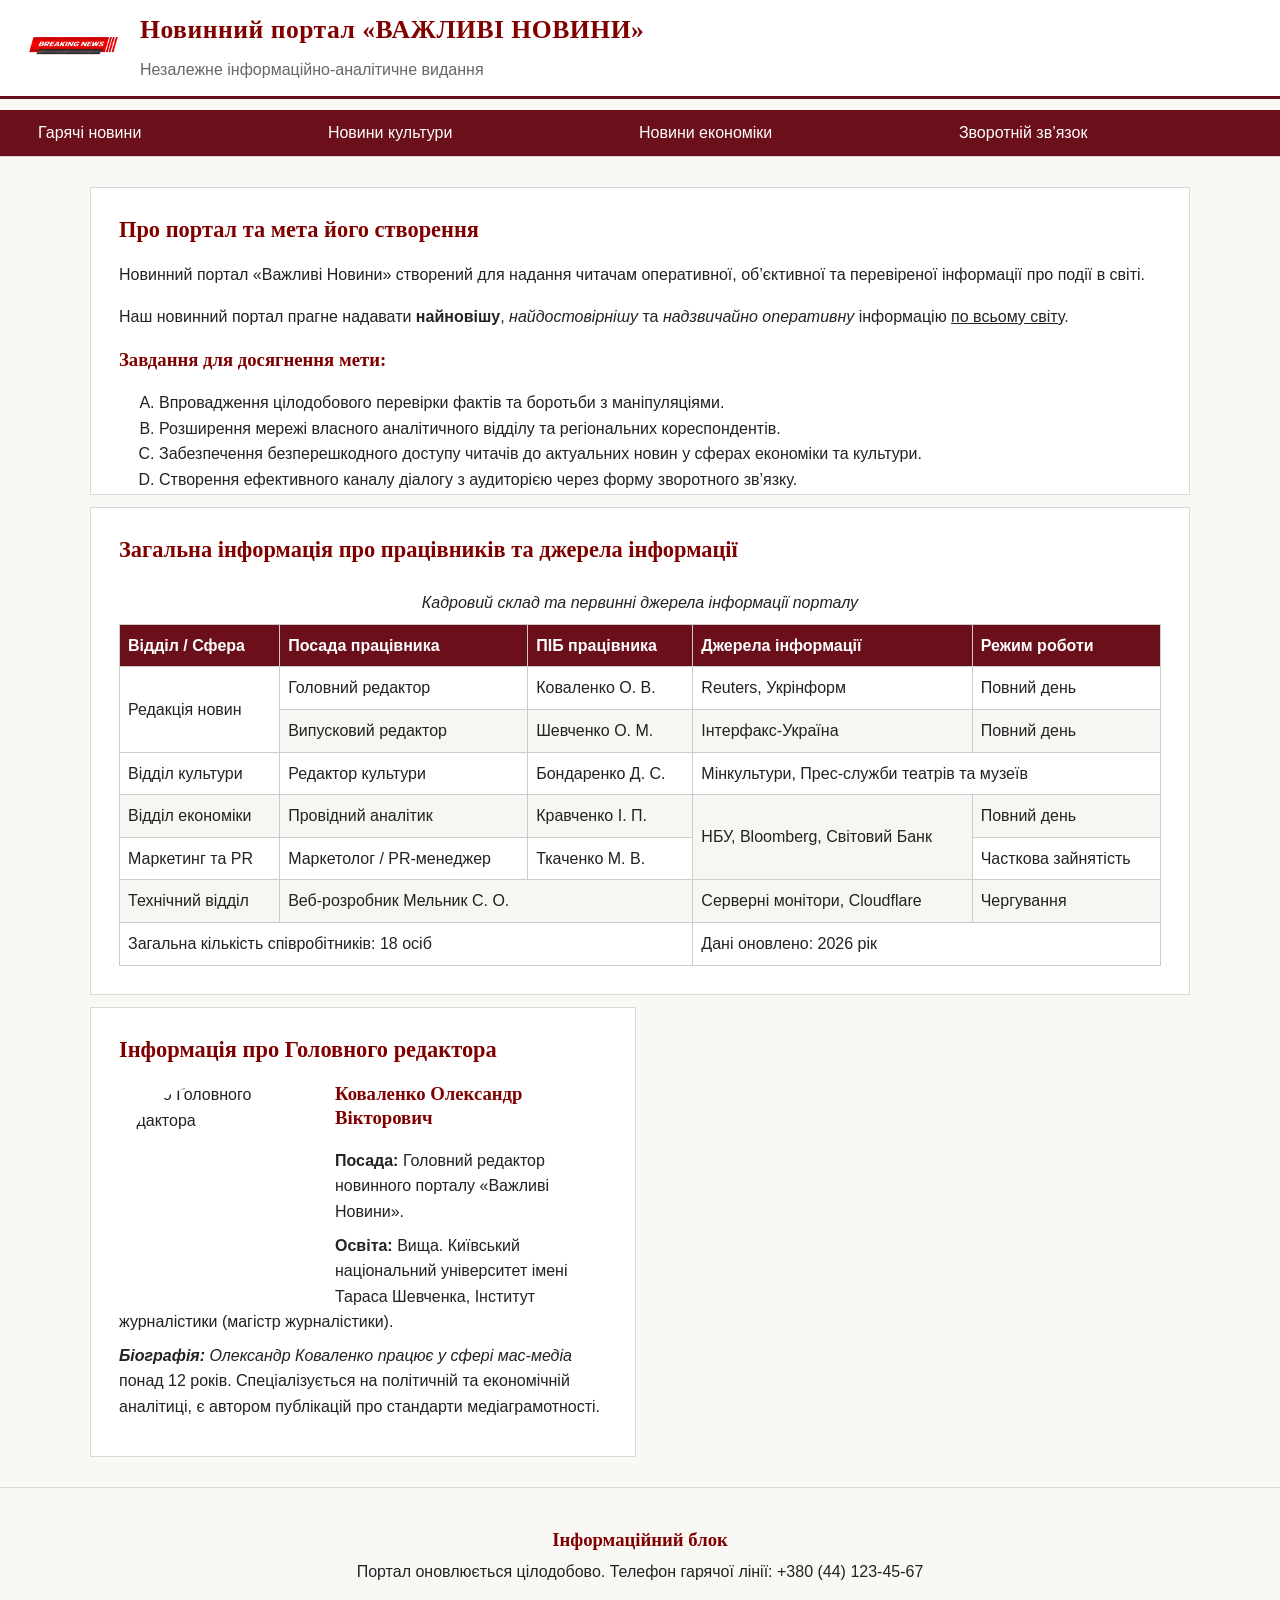
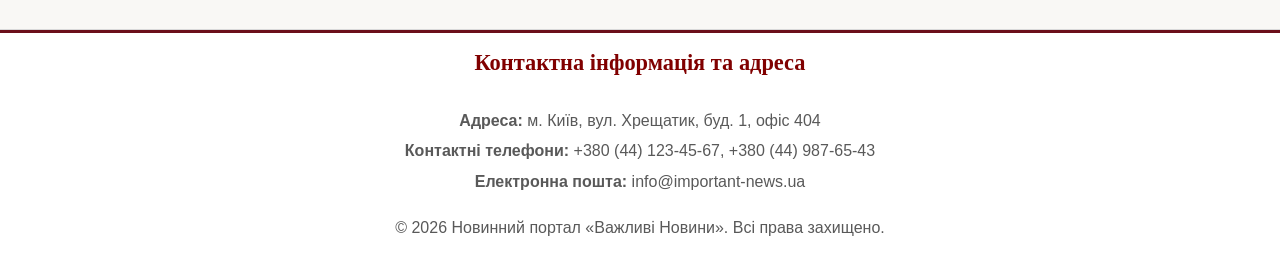
==== index.html @ b8eea4ec "Перенесення файлів у корінь та видалення старих папок" ====
<!DOCTYPE html>
<html lang="uk">

<head>
    <meta charset="UTF-8">
    <meta name="viewport" content="width=device-width, initial-scale=1.0">
    <title>«Важливі Новини»</title>
    <link rel="stylesheet" href="style.css">
    <style>
        body {
            padding-top: 110px;
        }

        header {
            position: absolute;
            top: 0;
            left: 0;
            right: 0;
            z-index: 10;
        }

        nav {
            position: sticky;
            top: 0;
            z-index: 5;
        }

        aside {
            margin: 20px auto;
            padding: 16px 24px;
            max-width: 800px;
            text-align: center;
        }

        aside h3 {
            margin: 4px 0;
        }

        main {
            display: grid;
            grid-template-columns: repeat(2, 1fr);
            gap: 0 8px;
        }

        main>section,
        main>article {
            position: relative;
            margin: 6px 0;
            padding: 28px;
            background: white;
            border: 1px solid hsl(0, 0%, 85%);
        }

        #staff-table {
            grid-column: 1 / -1;
            overflow-x: auto;
        }

        #about {
            grid-column: 1 / -1;
            max-height: 250px;
            overflow-y: auto;
        }

        main>hr {
            display: none;
        }

        table {
            width: 100%;
            border-collapse: collapse;
        }

        caption {
            padding: 8px;
            font-style: italic;
        }

        th,
        td {
            padding: 8px;
            border: 1px solid hsl(0, 0%, 80%);
            text-align: left;
        }

        th {
            background: var(--wine);
            color: white;
        }

        tbody tr:nth-child(even) {
            background: hsl(40, 25%, 96%);
        }

        #editor {
            transition: transform .3s, box-shadow .3s, background-color .3s, border-color .3s;
        }

        #editor:hover {
            transform: translate(-5px, -5px);
            box-shadow: 6px 6px 0 rgba(107, 15, 26, .35);
            background-color: hsl(40, 60%, 96%);
            border-color: maroon;
        }

        #editor img {
            float: left;
            margin: 0 16px 8px 0;
            border-radius: 55%;
        }

        #editor::after {
            content: "";
            display: block;
            clear: both;
        }

        #editor p:last-of-type::first-line {
            font-style: italic;
        }

        footer address {
            display: block;
            width: fit-content;
            margin: 8px auto;
            padding: 8px 16px;
            font-style: normal;
            transition: transform .4s ease;
        }

        footer address:focus {
            transform: scale(1.2);
            transition-delay: 3s;
            outline: 1px none maroon;
        }

        @media (max-width: 800px) {
            main {
                grid-template-columns: 1fr;
            }
        }
    </style>
</head>

<body>

    <header>
        <img src="images/breaking-news.png" alt="Логотип новинного порталу" width="100" height="80">
        <h1>Новинний портал «ВАЖЛИВІ НОВИНИ»</h1>
        <p>Незалежне інформаційно-аналітичне видання</p>
    </header>

    <nav>
        <ul>
            <li><a href="hot-news">Гарячі новини</a></li>
            <li><a href="culture.html">Новини культури</a></li>
            <li><a href="economy.html">Новини економіки</a></li>
            <li><a href="feedback.html">Зворотній зв’язок</a></li>
        </ul>
    </nav>

    <hr>

    <main>

        <section id="about">
            <h2>Про портал та мета його створення</h2>
            <p>
                Новинний портал «Важливі Новини» створений для надання читачам оперативної, об’єктивної та перевіреної
                інформації про події в світі.
            </p>

            <p>
                Наш <span>новинний портал</span> прагне надавати <b>найновішу</b>, <i>найдостовірнішу</i> та
                <em>надзвичайно оперативну</em> інформацію <u>по всьому світу</u>.
            </p>

            <h3>Завдання для досягнення мети:</h3>
            <ol type="A">
                <li>Впровадження цілодобового перевірки фактів та боротьби з маніпуляціями.</li>
                <li>Розширення мережі власного аналітичного відділу та регіональних кореспондентів.</li>
                <li>Забезпечення безперешкодного доступу читачів до актуальних новин у сферах економіки та культури.
                </li>
                <li>Створення ефективного каналу діалогу з аудиторією через форму зворотного зв’язку.</li>
            </ol>

            <h3>Корисні посилання:</h3>
            <p>
                <b>Внутрішні посилання документу:</b><br>
                1. <a href="#staff-table">Перейти до Таблиці працівників та джерел</a><br>
                2. <a href="#editor">Перейти до Інформації про Головного редактора</a>
            </p>
            <p>
                <b>Зовнішні ресурси:</b><br>
                1. <a href="https://www.bbc.com/news" target="_blank">Найбільша у світі новинна організація BBC</a><br>
                2. <a href="https://www.reuters.com" target="_blank">Міжнародне агентство новин Reuters</a>
            </p>
        </section>

        <hr>

        <section id="staff-table">
            <h2>Загальна інформація про працівників та джерела інформації</h2>

            <table>
                <caption>Кадровий склад та первинні джерела інформації порталу</caption>

                <thead>
                    <tr>
                        <th>Відділ / Сфера</th>
                        <th>Посада працівника</th>
                        <th>ПІБ працівника</th>
                        <th>Джерела інформації</th>
                        <th>Режим роботи</th>
                    </tr>
                </thead>

                <tbody>
                    <tr>
                        <td rowspan="2">Редакція новин</td>
                        <td>Головний редактор</td>
                        <td>Коваленко О. В.</td>
                        <td>Reuters, Укрінформ</td>
                        <td>Повний день</td>
                    </tr>
                    <tr>
                        <td>Випусковий редактор</td>
                        <td>Шевченко О. М.</td>
                        <td>Інтерфакс-Україна</td>
                        <td>Повний день</td>
                    </tr>
                    <tr>
                        <td>Відділ культури</td>
                        <td>Редактор культури</td>
                        <td>Бондаренко Д. С.</td>
                        <td colspan="2">Мінкультури, Прес-служби театрів та музеїв</td>
                    </tr>
                    <tr>
                        <td>Відділ економіки</td>
                        <td>Провідний аналітик</td>
                        <td>Кравченко І. П.</td>
                        <td rowspan="2">НБУ, Bloomberg, Світовий Банк</td>
                        <td>Повний день</td>
                    </tr>
                    <tr>
                        <td>Маркетинг та PR</td>
                        <td>Маркетолог / PR-менеджер</td>
                        <td>Ткаченко М. В.</td>
                        <td>Часткова зайнятість</td>
                    </tr>
                    <tr>
                        <td>Технічний відділ</td>
                        <td colspan="2">Веб-розробник Мельник С. О.</td>
                        <td>Серверні монітори, Cloudflare</td>
                        <td>Чергування</td>
                    </tr>
                </tbody>

                <tfoot>
                    <tr>
                        <td colspan="3">Загальна кількість співробітників: 18 осіб</td>
                        <td colspan="2">Дані оновлено: 2026 рік</td>
                    </tr>
                </tfoot>
            </table>
        </section>

        <hr>

        <article id="editor">
            <h2>Інформація про Головного редактора</h2>
            <img src="images/editor.svg" alt="Фото Головного редактора" width="200" height="200">
            <h3>Коваленко Олександр Вікторович</h3>
            <p><strong>Посада:</strong> Головний редактор новинного порталу «Важливі Новини».</p>
            <p><strong>Освіта:</strong> Вища. Київський національний університет імені Тараса Шевченка, Інститут
                журналістики (магістр журналістики).</p>
            <p><strong>Біографія:</strong> Олександр Коваленко працює у сфері мас-медіа понад 12 років. Спеціалізується
                на політичній та економічній аналітиці, є автором публікацій про стандарти медіаграмотності.</p>
        </article>

    </main>

    <hr>

    <aside>
        <h3>Інформаційний блок</h3>
        <p>Портал оновлюється цілодобово. Телефон гарячої лінії: +380 (44) 123-45-67</p>
    </aside>

    <hr>

    <footer>
        <h2>Контактна інформація та адреса</h2>
        <address tabindex="0">
            <p><strong>Адреса:</strong> м. Київ, вул. Хрещатик, буд. 1, офіс 404</p>
            <p><strong>Контактні телефони:</strong> +380 (44) 123-45-67, +380 (44) 987-65-43</p>
            <p><strong>Електронна пошта:</strong> info@important-news.ua</p>
        </address>
        <p>© 2026 Новинний портал «Важливі Новини». Всі права захищено.</p>
    </footer>

</body>

</html>
---- style.css ----
:root {
   --wine: #6b0f1a;
   --paper: hsl(40, 25%, 97%);
   --ink: rgb(34, 34, 34);
}

body {
   margin: 0;
   font-family: "Segoe UI", Arial, sans-serif;
   line-height: 1.6;
   color: var(--ink);
   background: var(--paper);
}

h1,
h2,
h3 {
   font-family: Georgia, "Times New Roman", serif;
   color: maroon;
   line-height: 1.25;
}

h1 {
   margin: 0;
   font-size: 1.6rem;
   letter-spacing: .02em;
}

h2 {
   font-size: 1.4rem;
   margin-top: 0;
}

hr {
   border: 0;
   border-top: 1px solid hsl(0, 0%, 85%);
   margin: 0;
}

header {
   display: grid;
   grid-template-columns: auto 1fr;
   column-gap: 16px;
   align-items: center;
   padding: 8px 24px;
   background: white;
   border-bottom: 3px solid var(--wine);
}

header img {
   grid-row: span 2;
}

header p {
   margin: 0;
   color: hsl(0, 0%, 40%);
}

nav>ul {
   display: grid;
   grid-auto-flow: column;
   gap: 4px;
   margin: 0;
   padding: 0 24px;
   list-style: none;
   background: var(--wine);
}

nav a {
   display: block;
   padding: 10px 14px;
   color: white;
   text-decoration: none;
}

nav a:hover {
   background: rgb(140, 30, 45);
}

a[href*="http"] {
   font-weight: 700;
   color: var(--wine);
}

a[href^="http"] {
   color: var(--wine);
}

main {
   max-width: 1100px;
   margin: 0 auto;
   padding: 24px;
   animation: fadeIn .8s ease-out;
}

h2+p,
h3~p {
   margin: .5em 0;
}

main nav form {
   margin-top: 16px;
}

button {
   padding: 8px 18px;
   border: 2px solid var(--wine);
   border-radius: 4px;
   cursor: pointer;
   background: white;
   color: var(--wine);
   font: inherit;
}

button:hover {
   background: var(--wine);
   color: white;
}

:focus-visible {
   outline: 2px solid maroon;
   outline-offset: 2px;
}

footer {
   padding: 16px 24px;
   text-align: center;
   color: hsl(0, 0%, 35%);
   border-top: 3px solid var(--wine);
   background: white;
}

footer p {
   margin: .3em 0;
}

@keyframes fadeIn {
   from {
      opacity: 0;
   }

   to {
      opacity: 1;
   }
}

@media (prefers-reduced-motion: reduce) {
   main {
      animation: none;
   }
}

@media (max-width: 640px) {
   nav>ul {
      grid-auto-flow: row;
      padding: 0;
   }
}
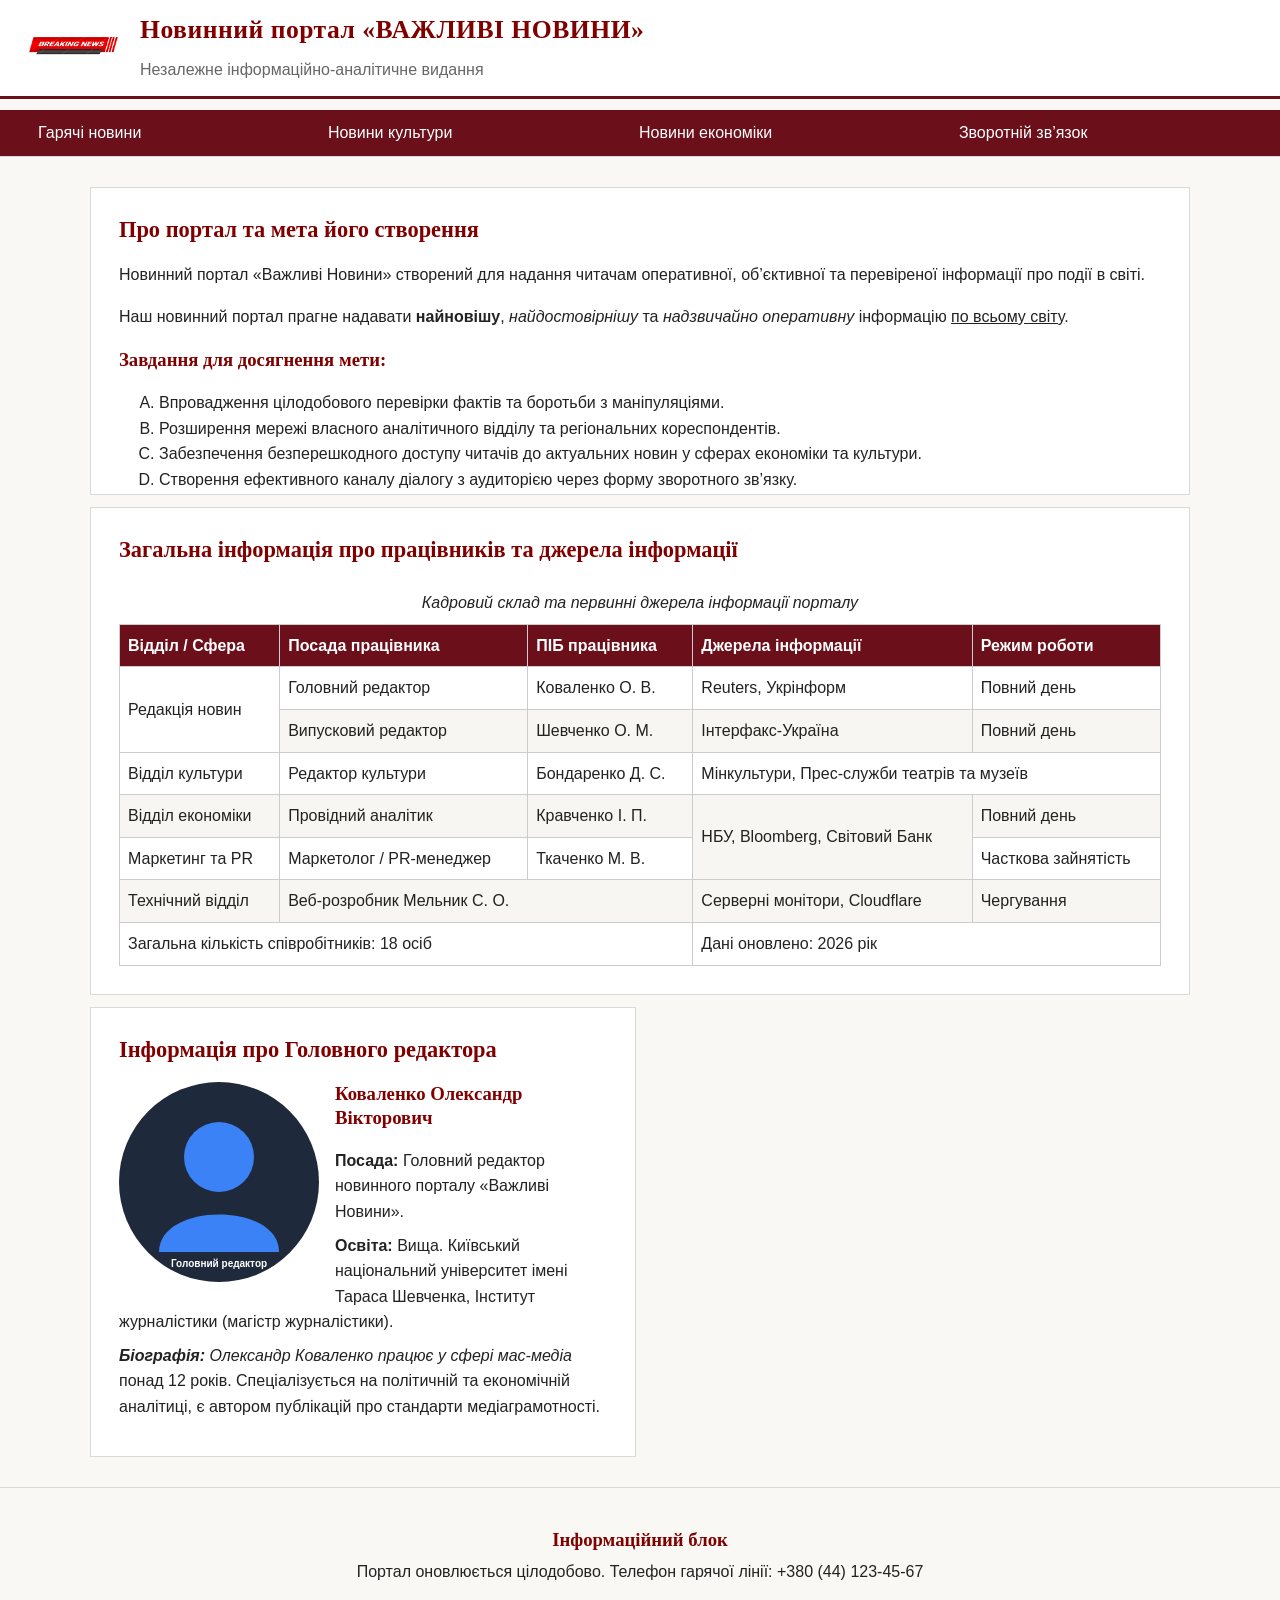
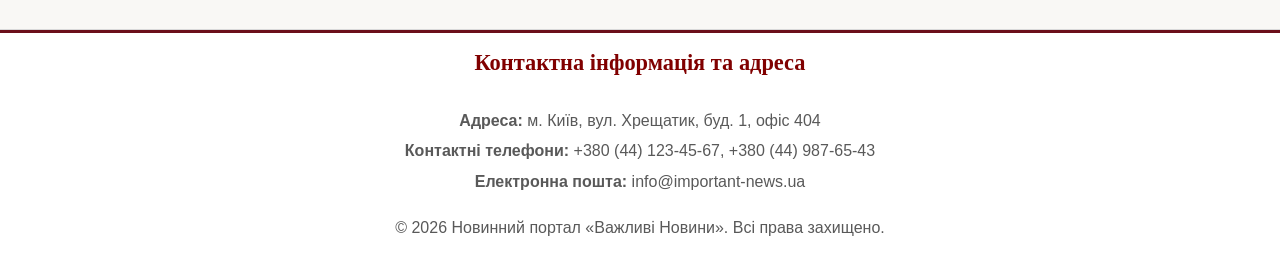
==== commit c3ef3150: "task1" ====
--- a/index.html
+++ b/index.html
@@ -299,6 +299,7 @@
         <p>© 2026 Новинний портал «Важливі Новини». Всі права захищено.</p>
     </footer>
 
+    <script src="task1.js"></script>
 </body>
 
 </html>
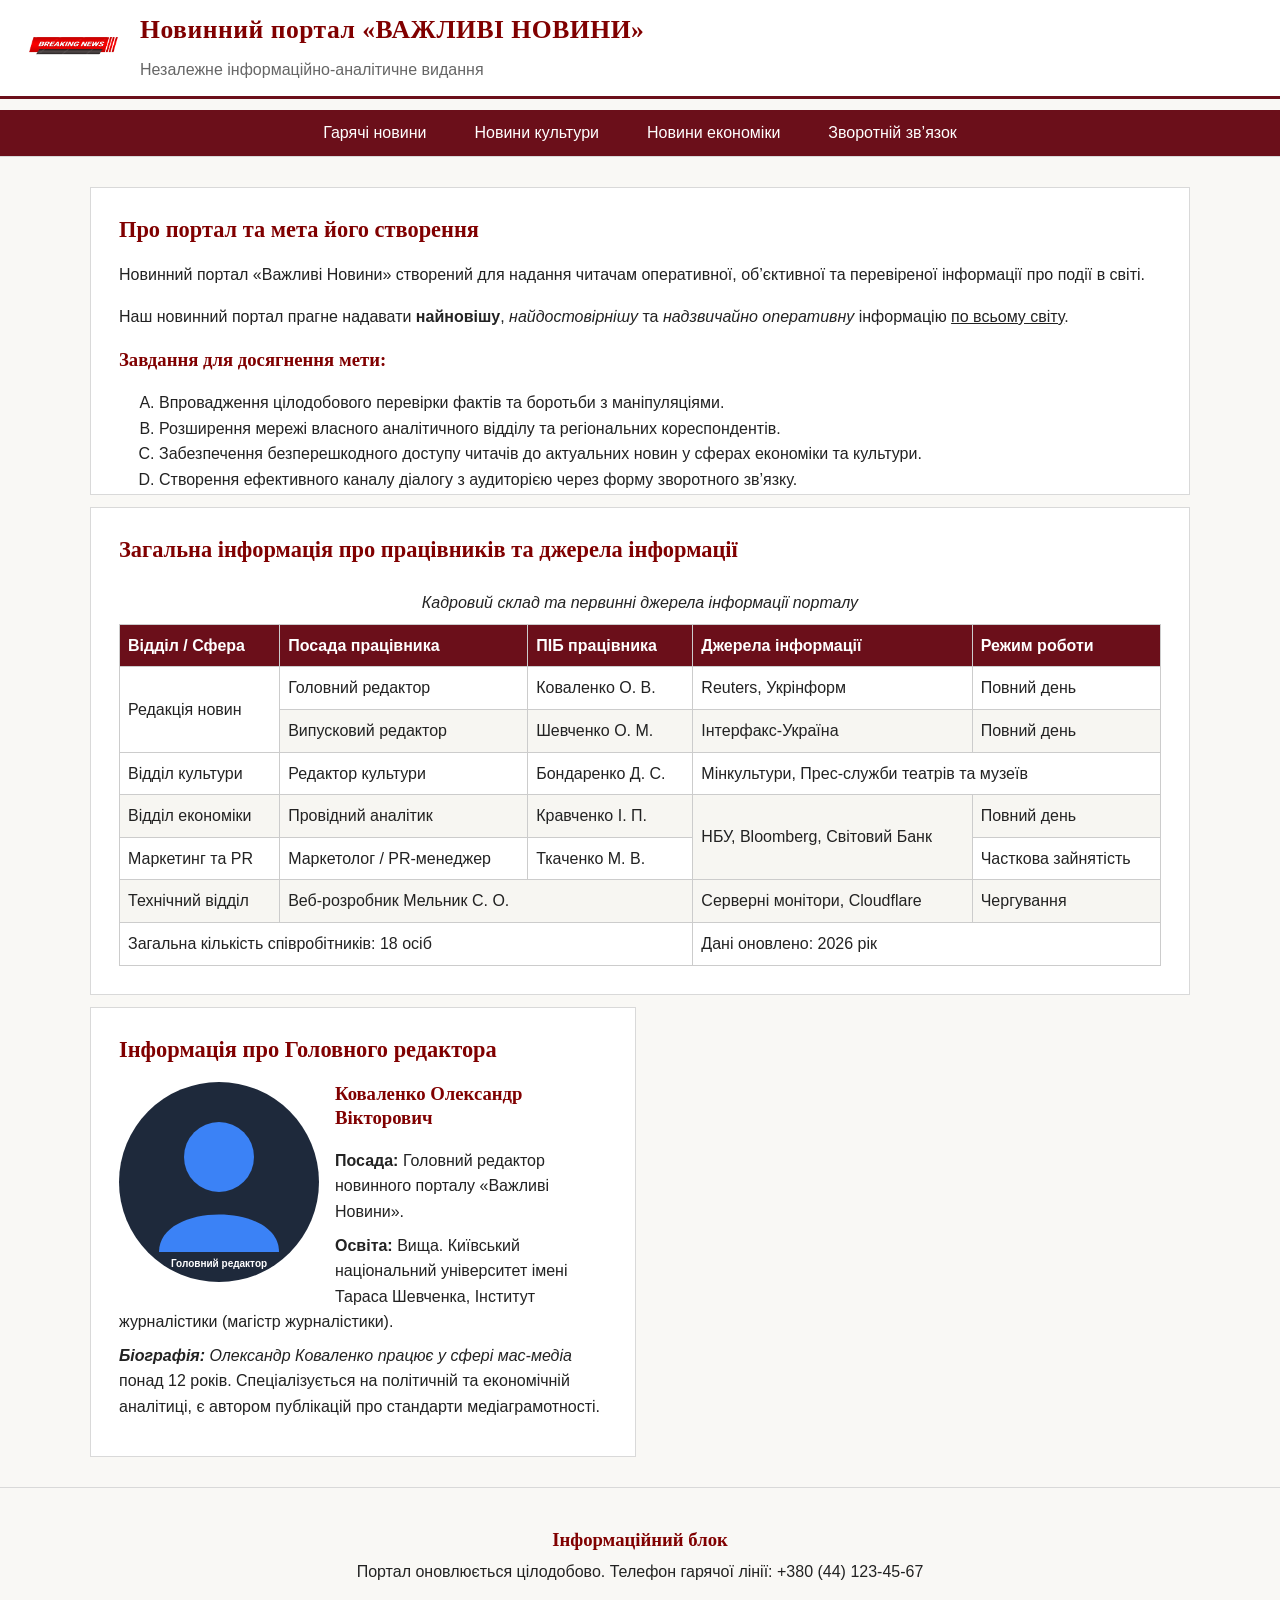
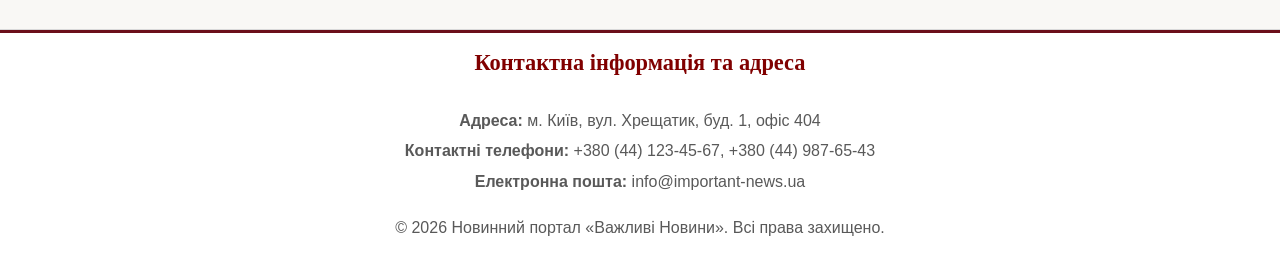
==== commit f38cee7d: "lab4" ====
--- a/index.html
+++ b/index.html
@@ -300,6 +300,8 @@
     </footer>
 
     <script src="task1.js"></script>
+    <script src="task2.js"></script>
+    <script src="script.js"></script>
 </body>
 
 </html>
--- a/style.css
+++ b/style.css
@@ -155,4 +155,79 @@
       grid-auto-flow: row;
       padding: 0;
    }
+}
+
+.dropdown-item {
+    position: relative;
+}
+.submenu {
+    display: none;
+    position: absolute;
+    top: 100%;
+    left: 0;
+    background: #ffffff;
+    border: 1px solid #ccc;
+    box-shadow: 0 4px 8px rgba(0,0,0,0.1);
+    list-style: none;
+    padding: 10px 0;
+    min-width: 180px;
+    z-index: 100;
+}
+.submenu.active {
+    display: block;
+}
+.submenu li a {
+    display: block;
+    padding: 8px 15px;
+    color: #333;
+    text-decoration: none;
+}
+.submenu li a:hover {
+    background: #f0f0f0;
+}
+
+
+.attention-badge {
+    color: red;
+    font-weight: bold;
+    margin-left: 12px;
+    display: inline-block;
+    transform: scaleX(1.2);
+    transform-origin: left center;
+}
+
+.details-wrapper {
+    display: flex;
+    align-items: center;
+    gap: 15px;
+    margin-top: 10px;
+}
+.tooltip-box {
+    display: none;
+    background-color: #333;
+    color: #fff;
+    padding: 8px 12px;
+    border-radius: 6px;
+    font-size: 14px;
+    max-width: 260px;
+    box-shadow: 0 2px 6px rgba(0,0,0,0.2);
+}
+
+.nav-horizontal .nav-list {
+    display: flex;
+    flex-direction: row;
+    gap: 20px;
+    list-style: none;
+}
+.nav-vertical {
+    float: left;
+    width: 220px;
+    margin-right: 20px;
+}
+.nav-vertical .nav-list {
+    display: flex;
+    flex-direction: column;
+    gap: 10px;
+    list-style: none;
+    padding: 0;
 }
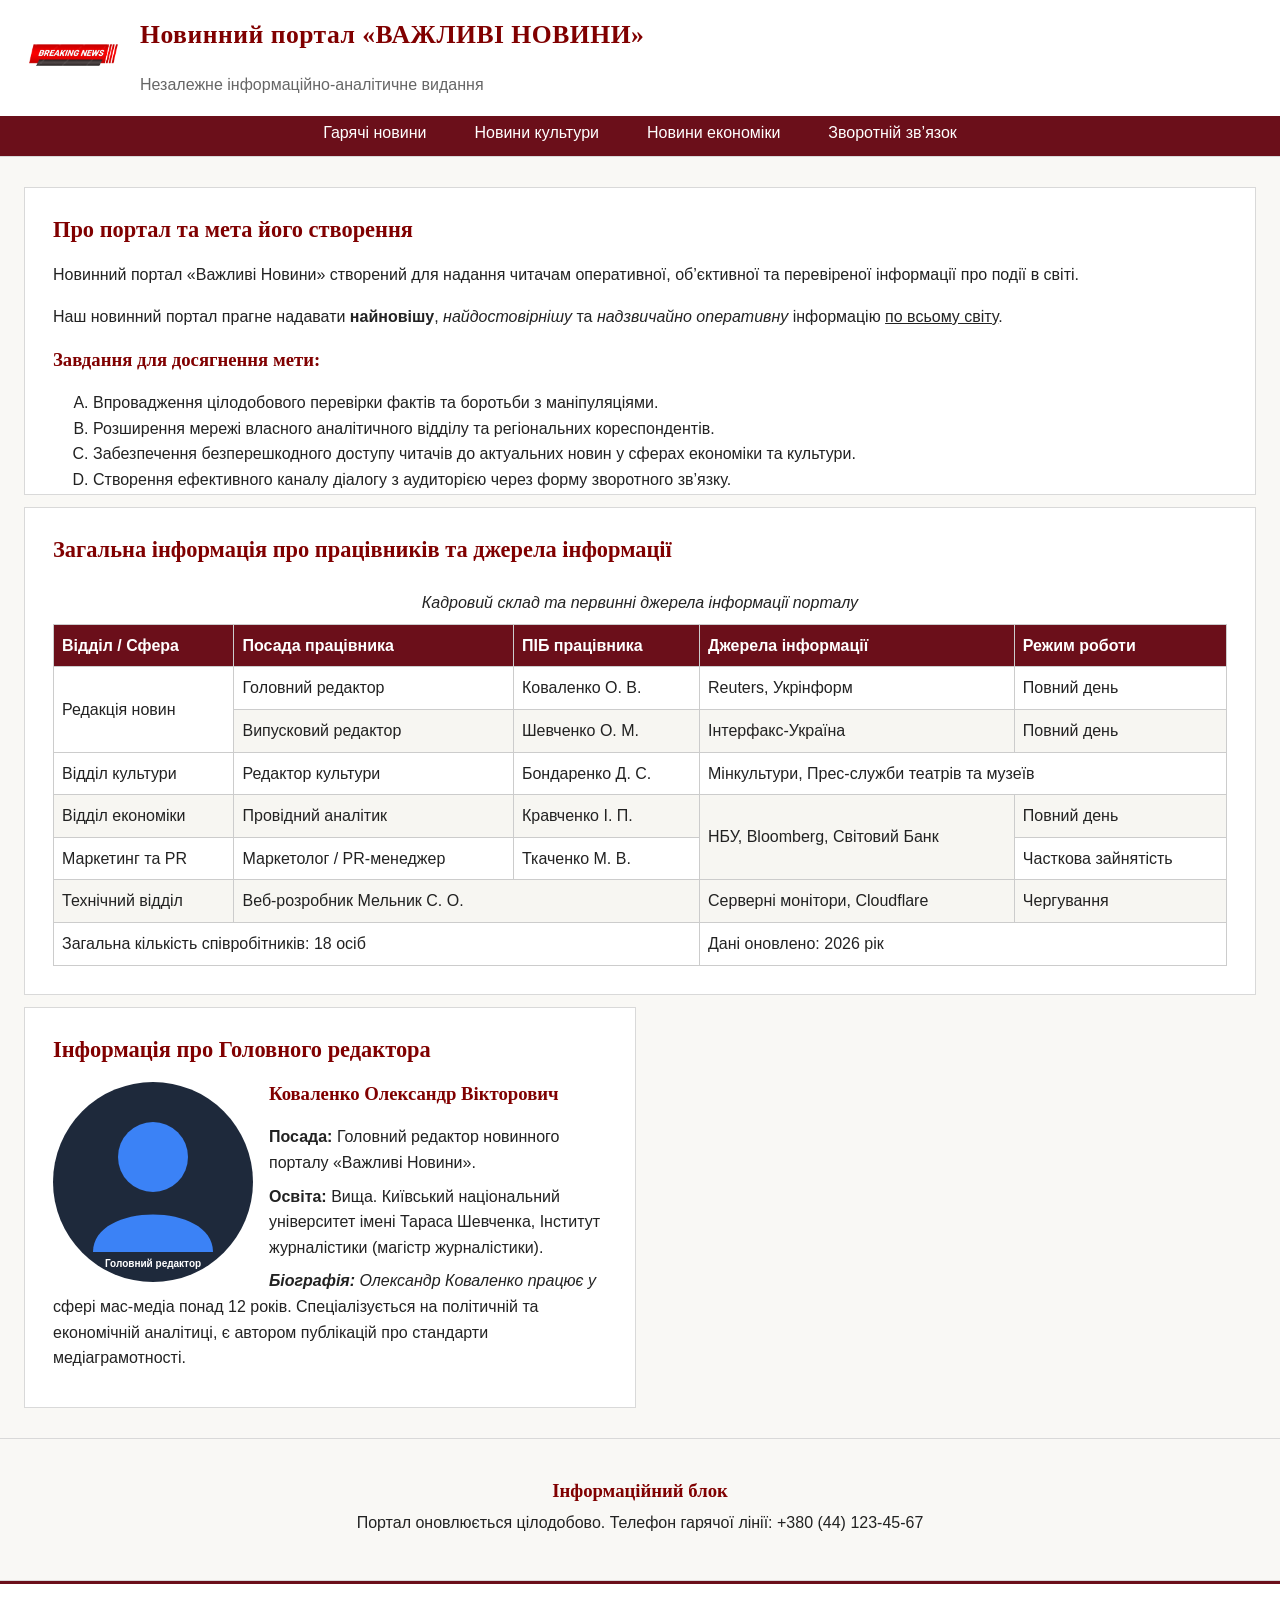
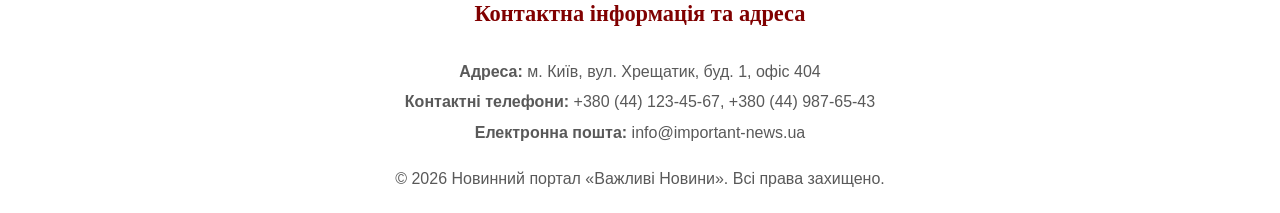
==== commit e5018c83: "lab5" ====
--- a/index.html
+++ b/index.html
@@ -93,10 +93,18 @@
         }
 
         #editor {
+            -webkit-transition: transform .3s, box-shadow .3s, background-color .3s, border-color .3s;
+            -moz-transition: transform .3s, box-shadow .3s, background-color .3s, border-color .3s;
+            -ms-transition: transform .3s, box-shadow .3s, background-color .3s, border-color .3s;
+            -o-transition: transform .3s, box-shadow .3s, background-color .3s, border-color .3s;
             transition: transform .3s, box-shadow .3s, background-color .3s, border-color .3s;
         }
 
         #editor:hover {
+            -webkit-transform: translate(-5px, -5px);
+            -moz-transform: translate(-5px, -5px);
+            -ms-transform: translate(-5px, -5px);
+            -o-transform: translate(-5px, -5px);
             transform: translate(-5px, -5px);
             box-shadow: 6px 6px 0 rgba(107, 15, 26, .35);
             background-color: hsl(40, 60%, 96%);
@@ -125,18 +133,48 @@
             margin: 8px auto;
             padding: 8px 16px;
             font-style: normal;
+            -webkit-transition: transform .4s ease;
+            -moz-transition: transform .4s ease;
+            -ms-transition: transform .4s ease;
+            -o-transition: transform .4s ease;
             transition: transform .4s ease;
         }
 
         footer address:focus {
+            -webkit-transform: scale(1.2);
+            -moz-transform: scale(1.2);
+            -ms-transform: scale(1.2);
+            -o-transform: scale(1.2);
             transform: scale(1.2);
             transition-delay: 3s;
             outline: 1px none maroon;
         }
 
+        main>section,
+        main>article {
+            min-width: 0;
+        }
+
         @media (max-width: 800px) {
+            body {
+                padding-top: 0;
+            }
+
+            header {
+                position: static;
+            }
+
             main {
-                grid-template-columns: 1fr;
+                grid-template-columns: minmax(0, 1fr);
+            }
+
+            main>section,
+            main>article {
+                padding: 16px;
+            }
+
+            #staff-table table {
+                min-width: 600px;
             }
         }
     </style>
--- a/style.css
+++ b/style.css
@@ -210,8 +210,12 @@
     border-radius: 6px;
     font-size: 14px;
     max-width: 260px;
-    box-shadow: 0 2px 6px rgba(0,0,0,0.2);
-}
+    -webkit-box-shadow: 0 4px 10px rgba(0,0,0,0.2); 
+    -moz-box-shadow: 0 4px 10px rgba(0,0,0,0.2);
+    -ms-box-shadow: 0 4px 10px rgba(0,0,0,0.2);
+    -o-box-shadow: 0 4px 10px rgba(0,0,0,0.2);
+    box-shadow: 0 4px 10px rgba(0,0,0,0.2);
+   }
 
 .nav-horizontal .nav-list {
     display: flex;
@@ -230,4 +234,63 @@
     gap: 10px;
     list-style: none;
     padding: 0;
-}+}
+
+img {
+    max-width: 100%;
+    height: auto;
+}
+
+/* Медіазапит для планшетів (<= 1024px) */
+@media only screen and (max-width: 1024px) {
+    main {
+        grid-template-columns: 1fr;
+    }
+    aside {
+        max-width: 100%;
+    }
+}
+
+/* Медіазапит для мобільних пристроїв (<= 600px) */
+@media only screen and (max-width: 600px) {
+    body {
+        padding-top: 60px;
+    }
+    header h1 {
+        font-size: 1.2rem;
+    }
+    fieldset {
+        flex-direction: column;
+    }
+    main {
+        padding: 12px;
+    }
+    header {
+        padding: 8px 12px;
+    }
+    header img {
+        width: 60px;
+        height: auto;
+    }
+}
+
+/* Футер і розділювачі не повинні обтікати ліве меню */
+footer,
+hr,
+aside {
+    clear: both;
+}
+
+/* Захист від виходу контенту за межі екрана */
+main,
+form,
+fieldset {
+    max-width: 100%;
+}
+table {
+    max-width: 100%;
+}
+.submenu,
+#culture-submenu {
+    max-width: calc(100vw - 24px);
+}
